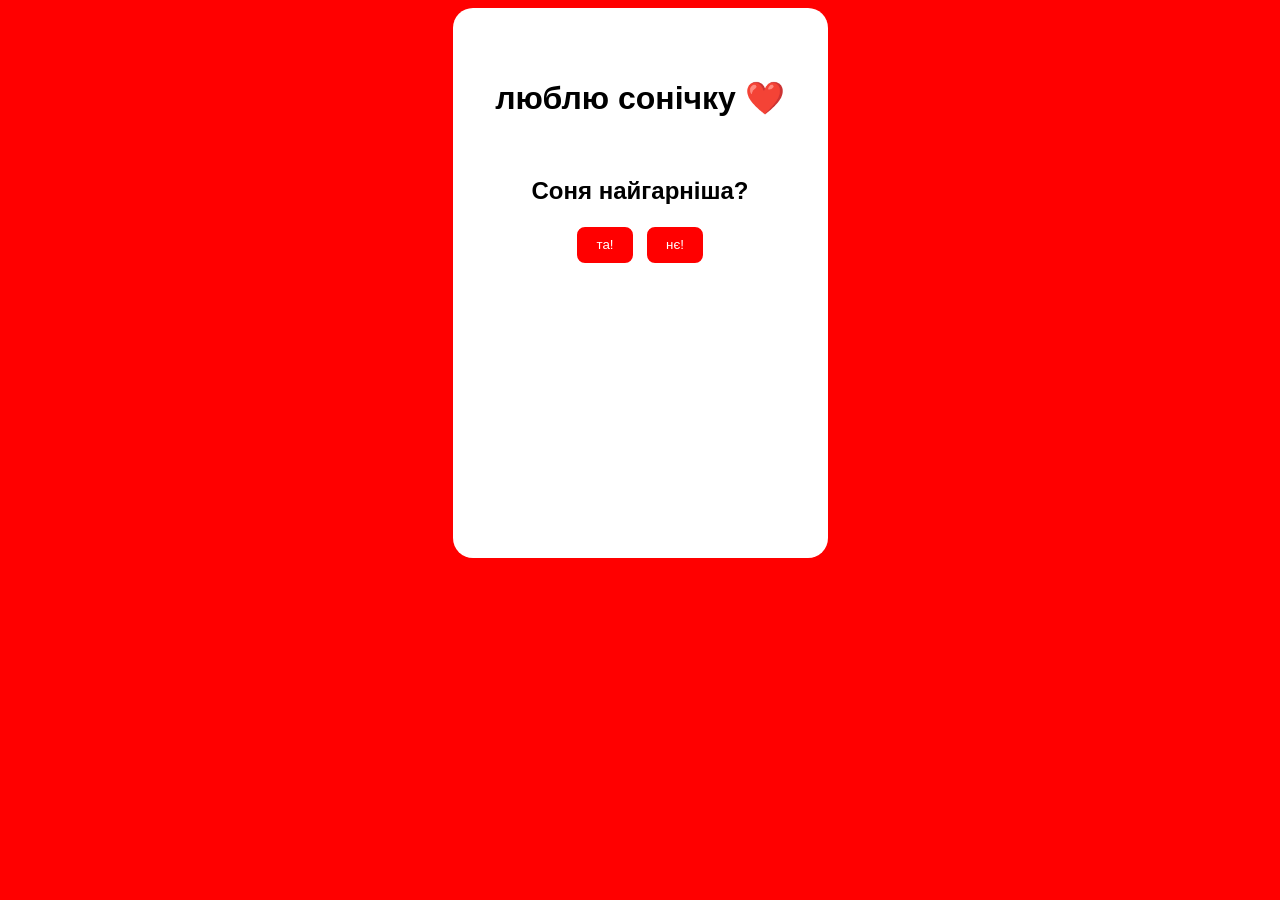
==== index.html @ fca48d16 "Add files via upload" ====
<!DOCTYPE html>
<html lang="en">
<head>

    <link rel="apple-touch-icon" sizes="57x57" href="img/apple-icon-57x57.png">
    <link rel="apple-touch-icon" sizes="60x60" href="img/apple-icon-60x60.png">
    <link rel="apple-touch-icon" sizes="72x72" href="img/apple-icon-72x72.png">
    <link rel="apple-touch-icon" sizes="76x76" href="img/apple-icon-76x76.png">
    <link rel="apple-touch-icon" sizes="114x114" href="img/apple-icon-114x114.png">
    <link rel="apple-touch-icon" sizes="120x120" href="img/apple-icon-120x120.png">
    <link rel="apple-touch-icon" sizes="144x144" href="img/apple-icon-144x144.png">
    <link rel="apple-touch-icon" sizes="152x152" href="img/apple-icon-152x152.png">
    <link rel="apple-touch-icon" sizes="180x180" href="img/apple-icon-180x180.png">
    <link rel="icon" type="image/png" sizes="192x192"  href="img/android-icon-192x192.png">
    <link rel="icon" type="image/png" sizes="32x32" href="img/favicon-32x32.png">
    <link rel="icon" type="image/png" sizes="96x96" href="img/favicon-96x96.png">
    <link rel="icon" type="image/png" sizes="16x16" href="img/favicon-16x16.png">
    <link rel="manifest" href="img/manifest.json">
    <meta name="msapplication-TileColor" content="#ffffff">
    <meta name="msapplication-TileImage" content="/ms-icon-144x144.png">
    <meta name="theme-color" content="#ffffff">

    <link rel="stylesheet" href="style.css">
    <meta charset="UTF-8">
    <meta http-equiv="X-UA-Compatible" content="IE=edge">
    <meta name="viewport" content="width=device-width, initial-scale=1.0">
    
    <title>для сонічки</title>

</head>
<body>

    <div class="painel">
        <h1> люблю сонічку ❤️</h1>

        <img src="https://gifman.net/wp-content/uploads/2019/06/ursinho-fofo-apaixonado.gif" alt="">

        <h2> Соня найгарніша? </h2>
        

        <a href="https://www.youtube.com/watch?v=16jGexNi7Kc"><button id="sim" > та! </button></a>
        <button onmouseover="fuja()" id="nao"> нє! </button>
        
    </div>




<script src="main.js"></script>
</body>
</html>
---- style.css ----
body{
    background-color: red;
}

.painel{
    margin: auto;
    background-color: white;
    width: 375px;
    height: 500px;
    border-radius: 20px;
    text-align: center;
    padding-top: 50px;
    font-family: 'Franklin Gothic Medium', 'Arial Narrow', Arial, sans-serif;
}
#sim{
    height: 40px;
    width: 60px;
    background-color: red;
    border: 2px solid white;
    border-radius: 10px;
    color: white;
    margin-left: -70px;
}
#nao{
    position: absolute;
    height: 40px;
    width: 60px;
    background-color: red;
    border: 2px solid white;
    border-radius: 10px;
    color: white;
    margin-left: 10px;
}
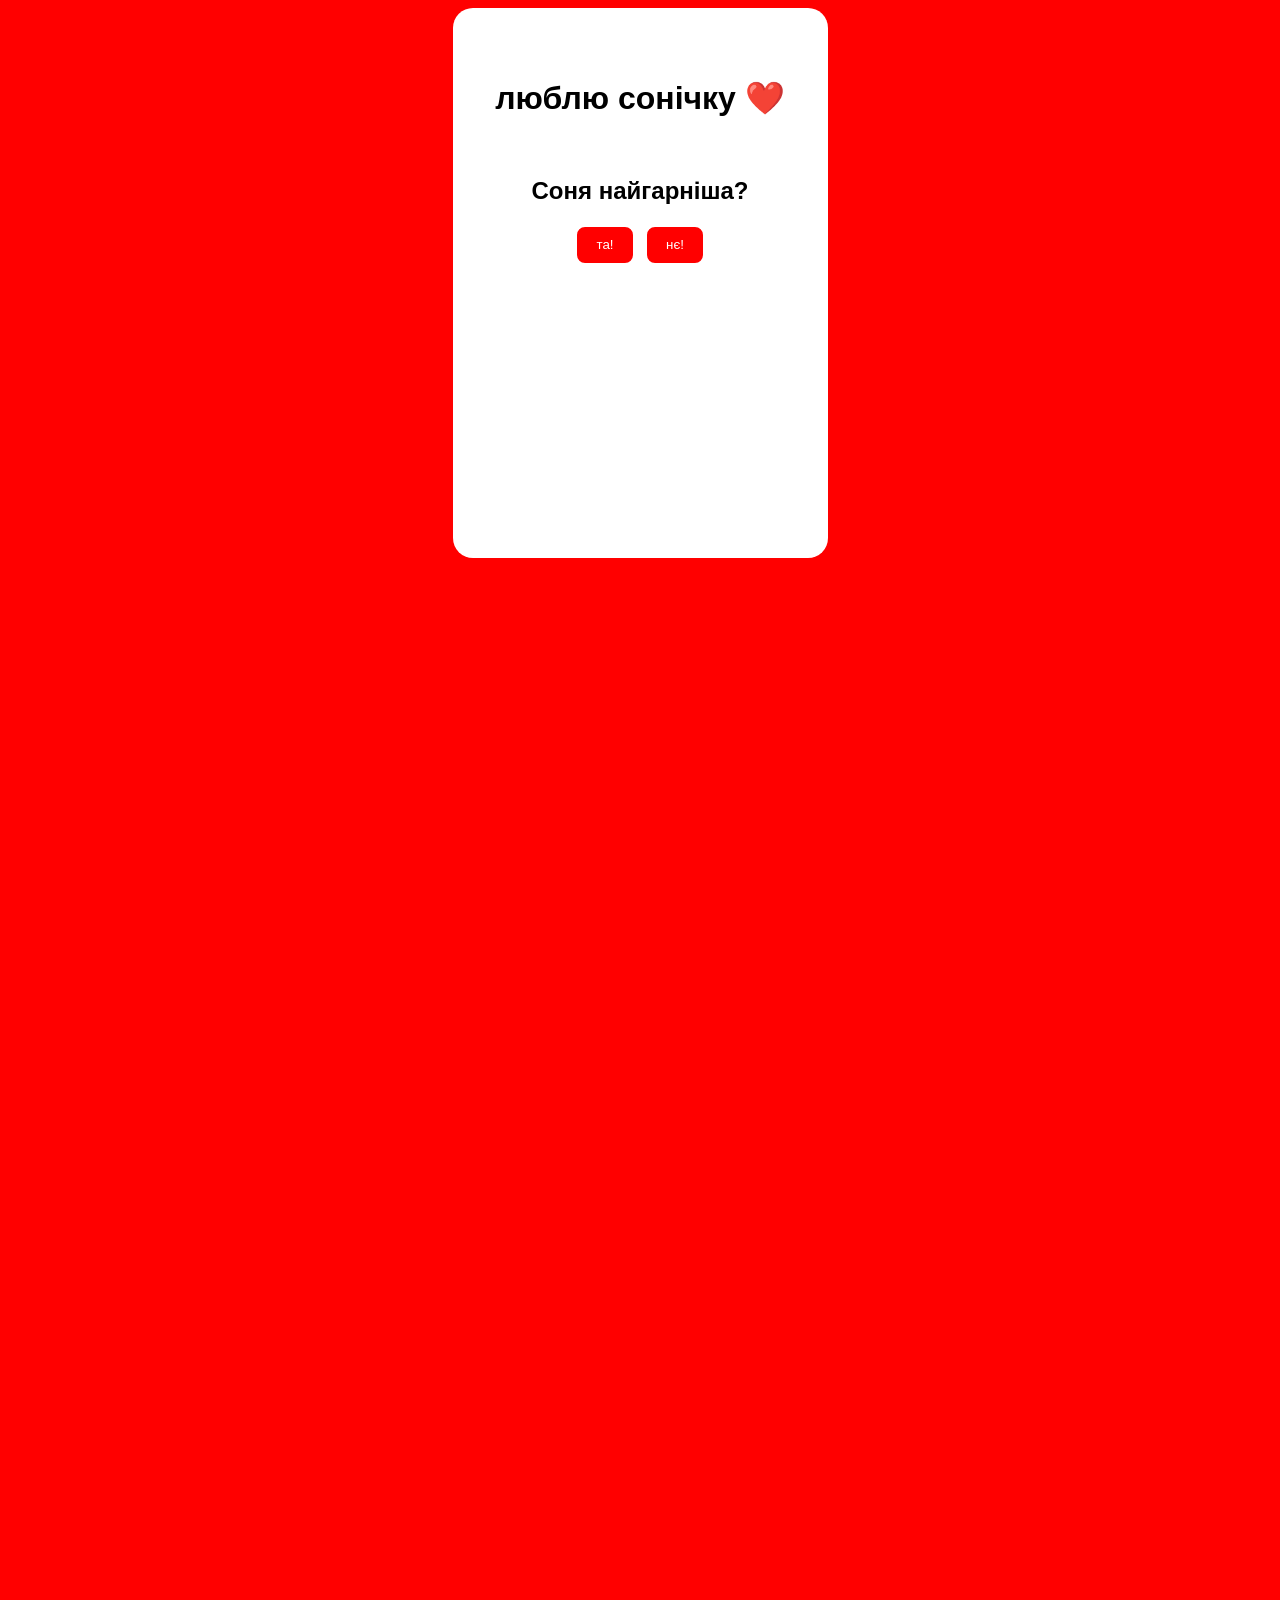
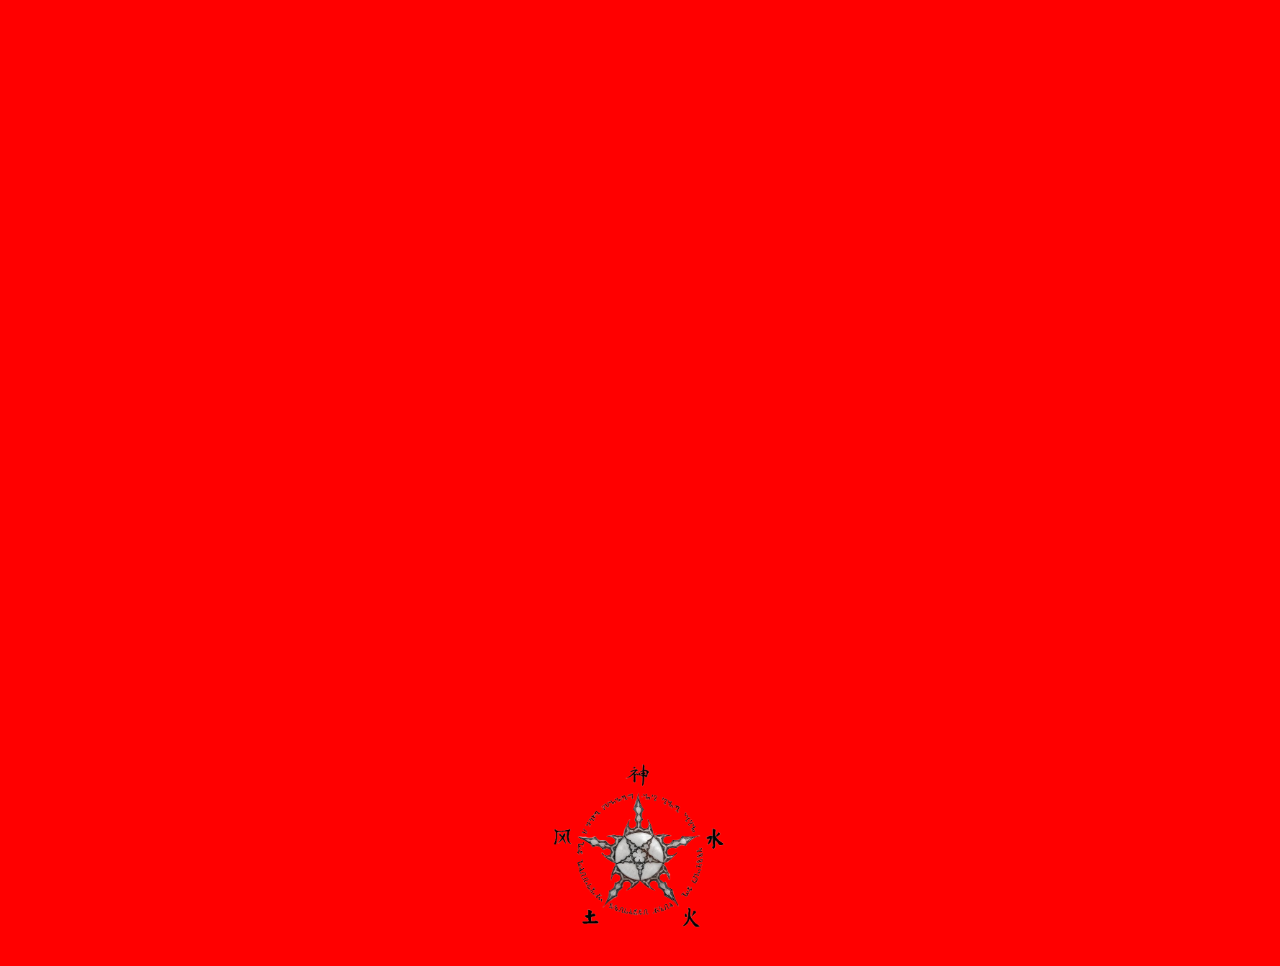
==== commit c9e9af7f: "oss ass" ====
--- a/index.html
+++ b/index.html
@@ -1,51 +1,59 @@
-<!DOCTYPE html>
-<html lang="en">
-<head>
-
-    <link rel="apple-touch-icon" sizes="57x57" href="img/apple-icon-57x57.png">
-    <link rel="apple-touch-icon" sizes="60x60" href="img/apple-icon-60x60.png">
-    <link rel="apple-touch-icon" sizes="72x72" href="img/apple-icon-72x72.png">
-    <link rel="apple-touch-icon" sizes="76x76" href="img/apple-icon-76x76.png">
-    <link rel="apple-touch-icon" sizes="114x114" href="img/apple-icon-114x114.png">
-    <link rel="apple-touch-icon" sizes="120x120" href="img/apple-icon-120x120.png">
-    <link rel="apple-touch-icon" sizes="144x144" href="img/apple-icon-144x144.png">
-    <link rel="apple-touch-icon" sizes="152x152" href="img/apple-icon-152x152.png">
-    <link rel="apple-touch-icon" sizes="180x180" href="img/apple-icon-180x180.png">
-    <link rel="icon" type="image/png" sizes="192x192"  href="img/android-icon-192x192.png">
-    <link rel="icon" type="image/png" sizes="32x32" href="img/favicon-32x32.png">
-    <link rel="icon" type="image/png" sizes="96x96" href="img/favicon-96x96.png">
-    <link rel="icon" type="image/png" sizes="16x16" href="img/favicon-16x16.png">
-    <link rel="manifest" href="img/manifest.json">
-    <meta name="msapplication-TileColor" content="#ffffff">
-    <meta name="msapplication-TileImage" content="/ms-icon-144x144.png">
-    <meta name="theme-color" content="#ffffff">
-
-    <link rel="stylesheet" href="style.css">
-    <meta charset="UTF-8">
-    <meta http-equiv="X-UA-Compatible" content="IE=edge">
-    <meta name="viewport" content="width=device-width, initial-scale=1.0">
-    
-    <title>для сонічки</title>
-
-</head>
-<body>
-
-    <div class="painel">
-        <h1> люблю сонічку ❤️</h1>
-
-        <img src="https://gifman.net/wp-content/uploads/2019/06/ursinho-fofo-apaixonado.gif" alt="">
-
-        <h2> Соня найгарніша? </h2>
-        
-
-        <a href="https://www.youtube.com/watch?v=16jGexNi7Kc"><button id="sim" > та! </button></a>
-        <button onmouseover="fuja()" id="nao"> нє! </button>
-        
-    </div>
-
-
-
-
-<script src="main.js"></script>
-</body>
+<!DOCTYPE html>
+<html lang="en">
+<head>
+
+    <link rel="apple-touch-icon" sizes="57x57" href="img/apple-icon-57x57.png">
+    <link rel="apple-touch-icon" sizes="60x60" href="img/apple-icon-60x60.png">
+    <link rel="apple-touch-icon" sizes="72x72" href="img/apple-icon-72x72.png">
+    <link rel="apple-touch-icon" sizes="76x76" href="img/apple-icon-76x76.png">
+    <link rel="apple-touch-icon" sizes="114x114" href="img/apple-icon-114x114.png">
+    <link rel="apple-touch-icon" sizes="120x120" href="img/apple-icon-120x120.png">
+    <link rel="apple-touch-icon" sizes="144x144" href="img/apple-icon-144x144.png">
+    <link rel="apple-touch-icon" sizes="152x152" href="img/apple-icon-152x152.png">
+    <link rel="apple-touch-icon" sizes="180x180" href="img/apple-icon-180x180.png">
+    <link rel="icon" type="image/png" sizes="192x192"  href="img/android-icon-192x192.png">
+    <link rel="icon" type="image/png" sizes="32x32" href="img/favicon-32x32.png">
+    <link rel="icon" type="image/png" sizes="96x96" href="img/favicon-96x96.png">
+    <link rel="icon" type="image/png" sizes="16x16" href="img/favicon-16x16.png">
+    <link rel="manifest" href="img/manifest.json">
+    <meta name="msapplication-TileColor" content="#ffffff">
+    <meta name="msapplication-TileImage" content="/ms-icon-144x144.png">
+    <meta name="theme-color" content="#ffffff">
+
+    <link rel="stylesheet" href="style.css">
+    <meta charset="UTF-8">
+    <meta http-equiv="X-UA-Compatible" content="IE=edge">
+    <meta name="viewport" content="width=device-width, initial-scale=1.0">
+    
+    <title>для сонічки</title>
+
+</head>
+<body>
+
+    <div class="painel">
+        <h1> люблю сонічку ❤️</h1>
+
+        <img src="https://gifman.net/wp-content/uploads/2019/06/ursinho-fofo-apaixonado.gif" alt="">
+
+        <h2> Соня найгарніша? </h2>
+        
+
+        <a href="https://www.youtube.com/watch?v=16jGexNi7Kc"><button id="sim" > та! </button></a>
+        <button onmouseover="fuja()" id="nao"> нє! </button>
+        
+
+
+       
+    </div>
+
+
+    <div class="image-link">
+        <a href="login.html">
+            <img src="img/1.png" class="full-screen-image">
+        </a>
+    </div>
+
+
+<script src="main.js"></script>
+</body>
 </html>
--- a/style.css
+++ b/style.css
@@ -1,34 +1,55 @@
-body{
-    background-color: red;
-}
-
-.painel{
-    margin: auto;
-    background-color: white;
-    width: 375px;
-    height: 500px;
-    border-radius: 20px;
-    text-align: center;
-    padding-top: 50px;
-    font-family: 'Franklin Gothic Medium', 'Arial Narrow', Arial, sans-serif;
-}
-#sim{
-    height: 40px;
-    width: 60px;
-    background-color: red;
-    border: 2px solid white;
-    border-radius: 10px;
-    color: white;
-    margin-left: -70px;
-}
-#nao{
-    position: absolute;
-    height: 40px;
-    width: 60px;
-    background-color: red;
-    border: 2px solid white;
-    border-radius: 10px;
-    color: white;
-    margin-left: 10px;
-}
-
+body{
+    background-color: red;
+}
+
+.painel{
+    margin: auto;
+    background-color: white;
+    width: 375px;
+    height: 500px;
+    border-radius: 20px;
+    text-align: center;
+    padding-top: 50px;
+    font-family: 'Franklin Gothic Medium', 'Arial Narrow', Arial, sans-serif;
+}
+#sim{
+    height: 40px;
+    width: 60px;
+    background-color: red;
+    border: 2px solid white;
+    border-radius: 10px;
+    color: white;
+    margin-left: -70px;
+}
+#nao{
+    position: absolute;
+    height: 40px;
+    width: 60px;
+    background-color: red;
+    border: 2px solid white;
+    border-radius: 10px;
+    color: white;
+    margin-left: 10px;
+}
+
+.hi{
+    margin-top: 200px;
+}
+
+
+
+
+.image-link {
+    margin: auto;
+    
+    width: 355px;
+    height: 200px;
+    
+    text-align: center;
+    padding-top: 5000px;
+}
+
+.full-screen-image{
+width: 180px;
+height: 180px;
+}
